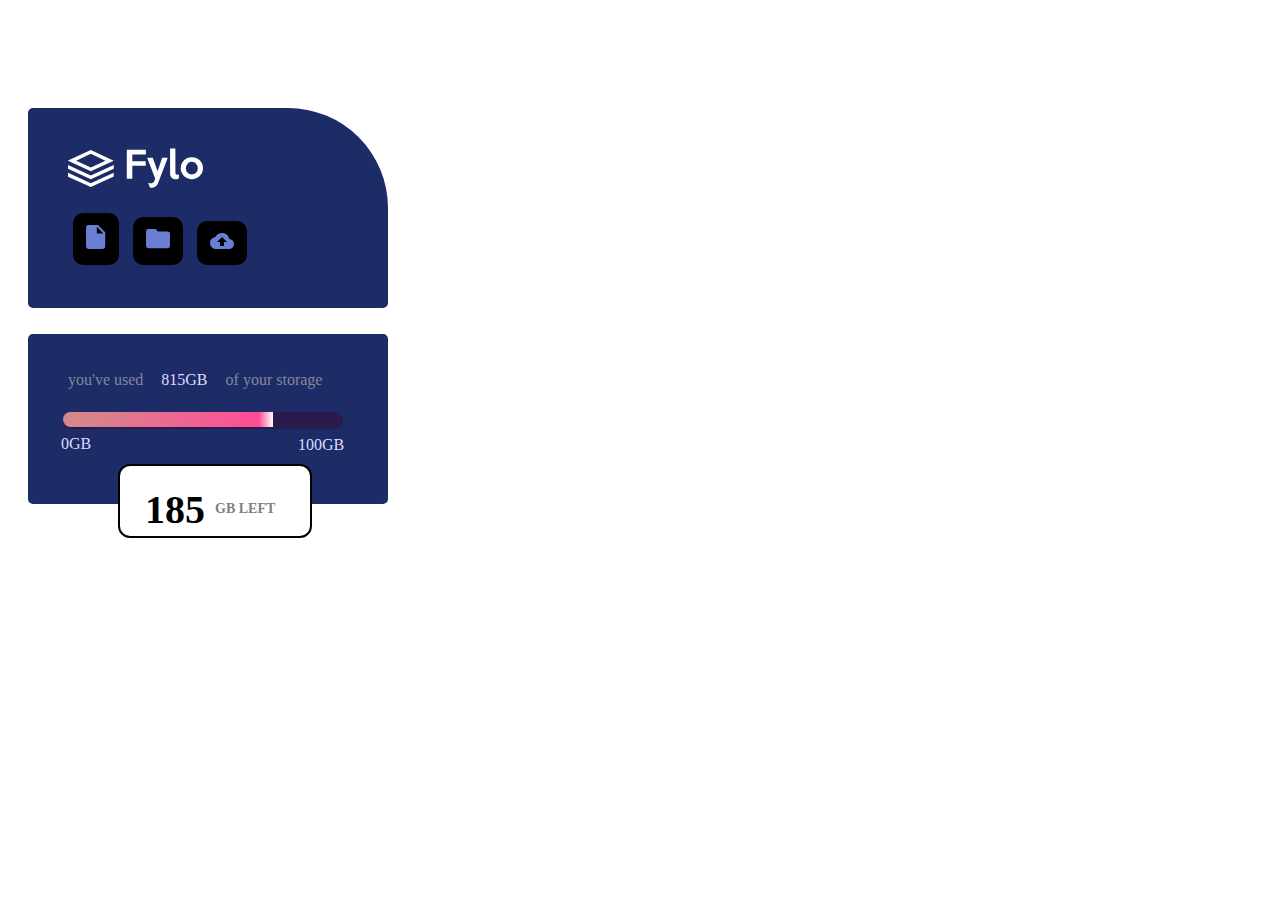
==== projectfylo.html @ e75c15a0 "Add files via upload" ====
<!DOCTYPE html>
<html>
<head>
<meta name="viewport" content="width=device-width,initial-scale=1.0">
<style>
body{
 background:url('https://i.ibb.co/Brq0Mds/Screenshot-20230126-195248-Gallery.jpg');
 background-position:top;
}
.div1{
    width:360px;
    height:200px;
    background:hsl(228, 56%, 26%);
    transform:translate(20px,100px);
    border-radius:5px 100px 5px 5px;
}
span{padding:12px 13px;
    background:black;
    text-align:center;
    display:inline-block;
    border-radius:10px;
    margin:5px;
    
}
.card{
    transform:translate(40px,40px)
}
.div2{
    width:360px;
    border-radius:5px;
    background:hsl(228, 56%, 26%);
    height:170px;
    transform:translate(20px,110px);
    position:relative;
}
.card2{
    width:280px;
    height:17px;
    background:hsl(260, 50%, 20%);
    transform:translate(35px,10px);
    border-radius:18px;
}
.card2 .card3{
    width:280px;
    height:15px;
    border-radius:18px;
    background:linear-gradient(to right,rgba(255,163,153,0.8) 5%,rgba(255,77,151,1) 70%,white 75%,transparent 75%);
    background-clip:content-box;
}
.div3{
    position:absolute;
    border:2px solid black;
    padding:20px;
    width:150px;
    height:30px;
    border-radius:12px;
    background:white;
    transform:translate(110px,70px);
}
.div3 p{
    position:absolute;
    transform:translate(5px,-40px);
    font-size:40px;
    font-weight:bold;
    font-family:raleway;
}
</style>
</head>
<body>

<div class="div1">

<div class="card" style="width:800px;">

<svg xmlns="http://www.w3.org/2000/svg" width="135" height="40"><path fill="#FFF" fill-rule="evenodd" d="M0 12.593v.1L22.823 23.28l22.903-10.624v-.027L22.823 2.006 0 12.593zm8.228.05l14.595-6.77 14.597 6.77-14.597 6.77-14.595-6.77zm14.595 14.75L0 16.962v3.857l22.823 10.453 22.903-10.488v-3.858L22.823 27.392zm0 7.822L0 24.785v3.858l22.823 10.454 22.903-10.49V24.75L22.823 35.215zM129.796 20.17a6.604 6.604 0 00-1.752-4.533 5.888 5.888 0 00-1.897-1.36 5.554 5.554 0 00-2.313-.49c-.819 0-1.59.164-2.313.49a5.886 5.886 0 00-1.897 1.36 6.605 6.605 0 00-1.753 4.533 6.604 6.604 0 001.753 4.533 5.886 5.886 0 001.897 1.36c.723.326 1.494.49 2.313.49.82 0 1.59-.164 2.313-.49a5.888 5.888 0 001.897-1.36 6.603 6.603 0 001.753-4.533zm5.204 0c0 1.571-.29 3.028-.867 4.37a10.654 10.654 0 01-2.385 3.48 11.348 11.348 0 01-3.56 2.322 11.19 11.19 0 01-4.354.852c-1.542 0-2.987-.284-4.336-.852a11.241 11.241 0 01-3.541-2.34 10.86 10.86 0 01-2.385-3.499c-.578-1.341-.868-2.786-.868-4.333 0-1.523.296-2.956.886-4.297a11.322 11.322 0 012.403-3.518 11.087 11.087 0 013.541-2.357 10.966 10.966 0 014.3-.852c1.542 0 2.993.284 4.354.852a11.347 11.347 0 013.56 2.321 10.605 10.605 0 012.385 3.5c.578 1.353.867 2.804.867 4.35zM110.898 30.54c-.41.193-.874.35-1.392.471a7.05 7.05 0 01-1.608.182c-.77 0-1.511-.103-2.222-.308a4.864 4.864 0 01-1.86-.998c-.53-.459-.952-1.057-1.266-1.795-.313-.737-.47-1.625-.47-2.665V.552h5.313v23.97c0 .87.174 1.468.523 1.794.35.327.765.49 1.247.49.602 0 1.18-.181 1.735-.544v4.28zM99.732 9.654l-9.395 24.912c-.699 1.862-1.614 3.203-2.747 4.025-1.132.822-2.481 1.233-4.047 1.233a6.426 6.426 0 01-1.626-.217l-1.734-4.86c.409.194.83.345 1.264.454.434.109.843.163 1.229.163.819 0 1.566-.187 2.24-.562.675-.375 1.193-1.07 1.554-2.085l.723-2.103-8.058-20.96h5.673l4.806 13.49 4.517-13.49h5.6zM77.87 6.499H64.283v6.745h13.406v4.569H64.283V30.65H58.79V1.676h19.08v4.823z"/></svg>

<p>
<span><svg xmlns="http://www.w3.org/2000/svg" width="20" height="24"><path fill="#697ED4" d="M12.028 0H2.436A2.387 2.387 0 00.049 2.398L.037 21.583a2.387 2.387 0 002.387 2.398h14.4a2.397 2.397 0 002.398-2.398V7.194L12.028 0zM10.83 8.393V1.8l6.595 6.594h-6.595z"/></svg></span>

<span> <svg xmlns="http://www.w3.org/2000/svg" width="24" height="20"><path fill="#697ED4" d="M21.6 2.4H12L9.6 0H2.4A2.39 2.39 0 00.012 2.4L0 16.8a2.4 2.4 0 002.4 2.4h19.2a2.4 2.4 0 002.4-2.4v-12a2.4 2.4 0 00-2.4-2.4z"/></svg></span>

<span><svg xmlns="http://www.w3.org/2000/svg" width="24" height="16"><path fill="#697ED4" d="M19.4 6c-.7-3.4-3.7-6-7.4-6-2.9 0-5.4 1.6-6.6 4C2.3 4.4 0 6.9 0 10c0 3.3 2.7 6 6 6h13c2.8 0 5-2.2 5-5 0-2.6-2.1-4.8-4.6-5zM14 9v4h-4V9H7l5-5 5 5h-3z"/></svg></span>
</p>
</div>
</div>

<div class="div2">
<p style="transform:translate(40px,20px);color:hsl(229, 7%, 55%);">you've used<span style="color:hsl(243, 100%, 93%);background:none;">815GB</span>of your storage</p>
<div class="card2">
<p class="card3"></p>
</div>
<p style="transform:translate(33px,0px);color:hsl(243, 100%, 93%);">0GB</p><p style="transform:translate(270px,-33px);color:hsl(243, 100%, 93%);">100GB</p>
</div>
<div class="div3"><p>185<span style="color:grey;font-size:14px;background:transparent;transform:translate(-8px,-10px);">GB LEFT</span></p>
</div>

</body>
</html>
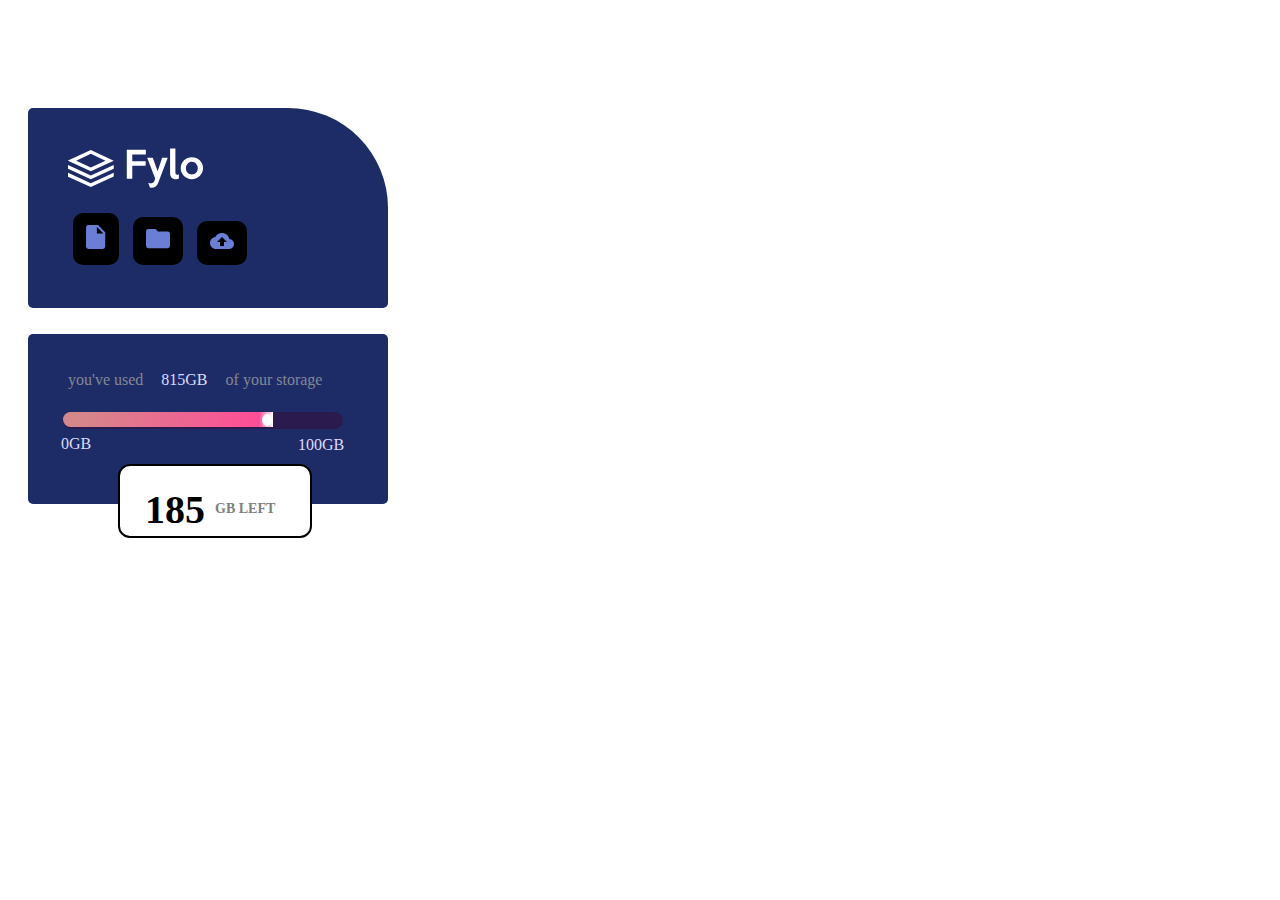
==== commit 93cec573: "Update projectfylo.html" ====
--- a/projectfylo.html
+++ b/projectfylo.html
@@ -47,6 +47,17 @@
     background:linear-gradient(to right,rgba(255,163,153,0.8) 5%,rgba(255,77,151,1) 70%,white 75%,transparent 75%);
     background-clip:content-box;
 }
+.card2 .card3::after{
+                position:absolute;
+                content:"";
+                display:inline-block;
+                height:70%;
+                top:2px;
+                width:10px;
+                background:#fff;
+                border-radius:50%;
+                left:71%;
+}
 .div3{
     position:absolute;
     border:2px solid black;
@@ -95,4 +106,4 @@
 </div>
 
 </body>
-</html>+</html>
